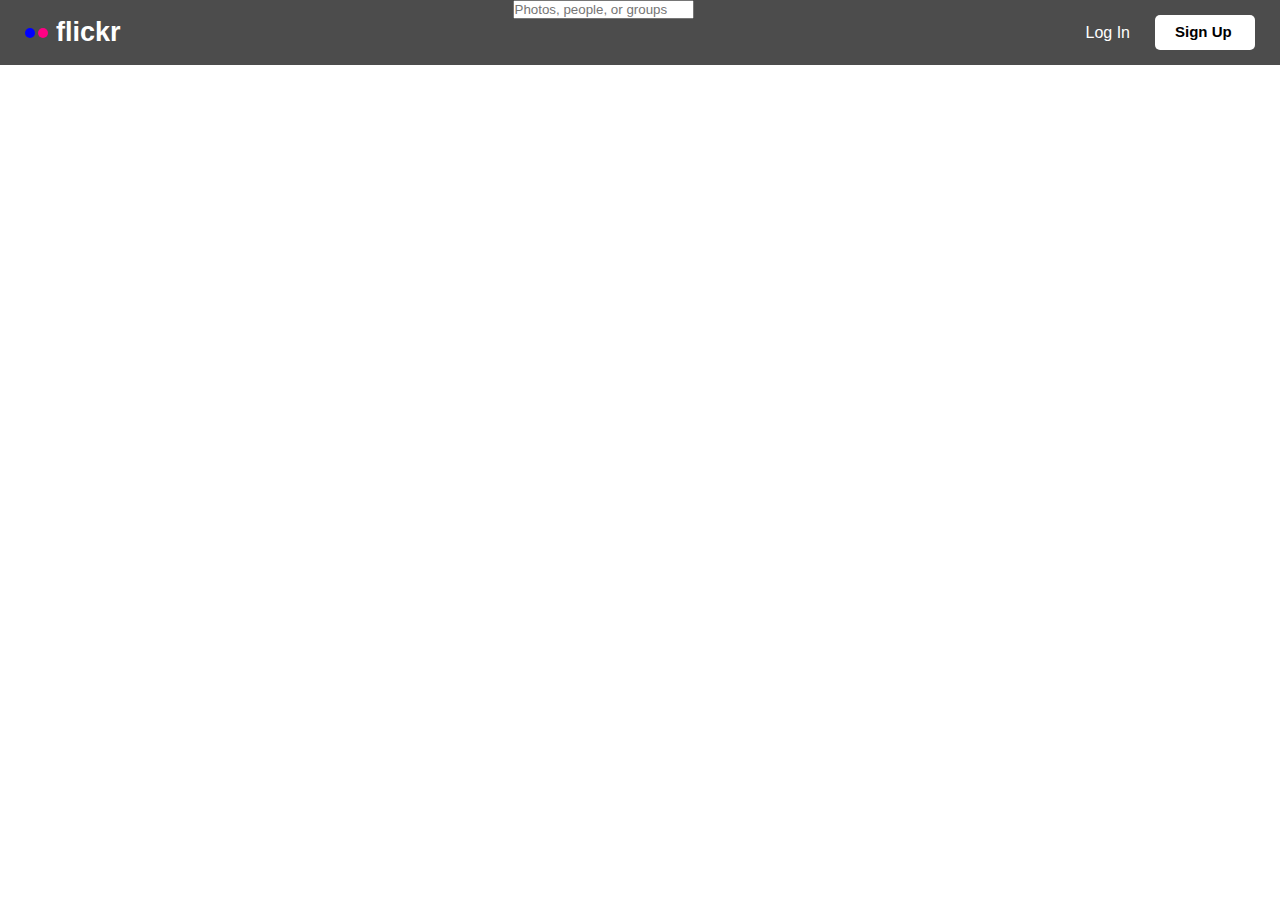
==== flickr/index.html @ f6730c96 "Edit Header" ====
<!DOCTYPE html>
<html lang="en">
<head>
    <meta charset="UTF-8">
    <meta name="viewport" content="width=device-width, initial-scale=1.0">
    <title>Flickr</title>
    <link rel="stylesheet" href="./styles.css">
    <link rel="stylesheet" href="https://cdnjs.cloudflare.com/ajax/libs/font-awesome/4.7.0/css/font-awesome.min.css">
</head>
<body>
    <div>
        <div id="header">
            <div id="logo-container">
                <div id="circles">
                    <div class="circle-1"></div>
                    <div class="circle-2"></div>
                </div>
                <div id="name">
                    <p id="logo-name">flickr</p>
                </div>
            </div>

            <div id="searchbar-container">
                <form>
                    <input type="text" placeholder="Photos, people, or groups" name="search">

                </form>
            </div>

            <div id="login-container">
                <ul id="login-signup-right">
                    <li class="login"><a href="https://flickr.com/signin">Log In</a></li>
                    <li class="signup"><a href="https://flickr.com/signup">Sign Up</a></li>
                </ul>
            </div>


        </div>
        <div id="main">

        </div>
    </div>

    <div>

    </div>
    
</body>
</html>
---- flickr/styles.css ----
* {
    box-sizing: border-box;
    margin: 0;
    padding: 0;
}


#header {
    display: flex;
    background-color: rgba(0,0,0, 0.7);
    /* opacity: 0.6; */
    justify-content: space-between;
    height: 65px;
    padding-right: 25px;
    padding-left: 25px;
}

#logo-container {
    display: flex;
    gap: 8px;
    align-items: center;
}

#circles {
    display: flex;
    gap: 3px;
}
.circle-1 {
    background-color: blue;
    width: 10px;
    height: 10px;
    border-radius: 50%;
} 
.circle-2 {
    background-color: #FF0084;
    width: 10px;
    height: 10px;
    border-radius: 50%;
} 

#logo-name {
    font-size: 27px;
    font-weight: 600;
    font-style: normal;
    color: white;
    font-family: "Proxima Nova", "helvetica neue", helvetica, arial, sans-serif;
}

#login-container {
    display: flex;
    font-family: "Proxima Nova", "helvetica neue", helvetica, arial, sans-serif;
    color: white;
}

#login-signup-right {
    display: flex;
    gap: 25px;
    flex-direction: row;
    align-items: center;
}

a,li {
    text-decoration: none;
    list-style: none;
    color: white;
    font-size: 16px;
}

.signup {
    background-color: white;
    width: 100px;
    height: 35px;
    padding: 7.5px 10px 15px 20px; 
    border-radius: 5px;
}

.signup a {
    color: black;
    font-weight: 600;
    font-size: 15px;
}
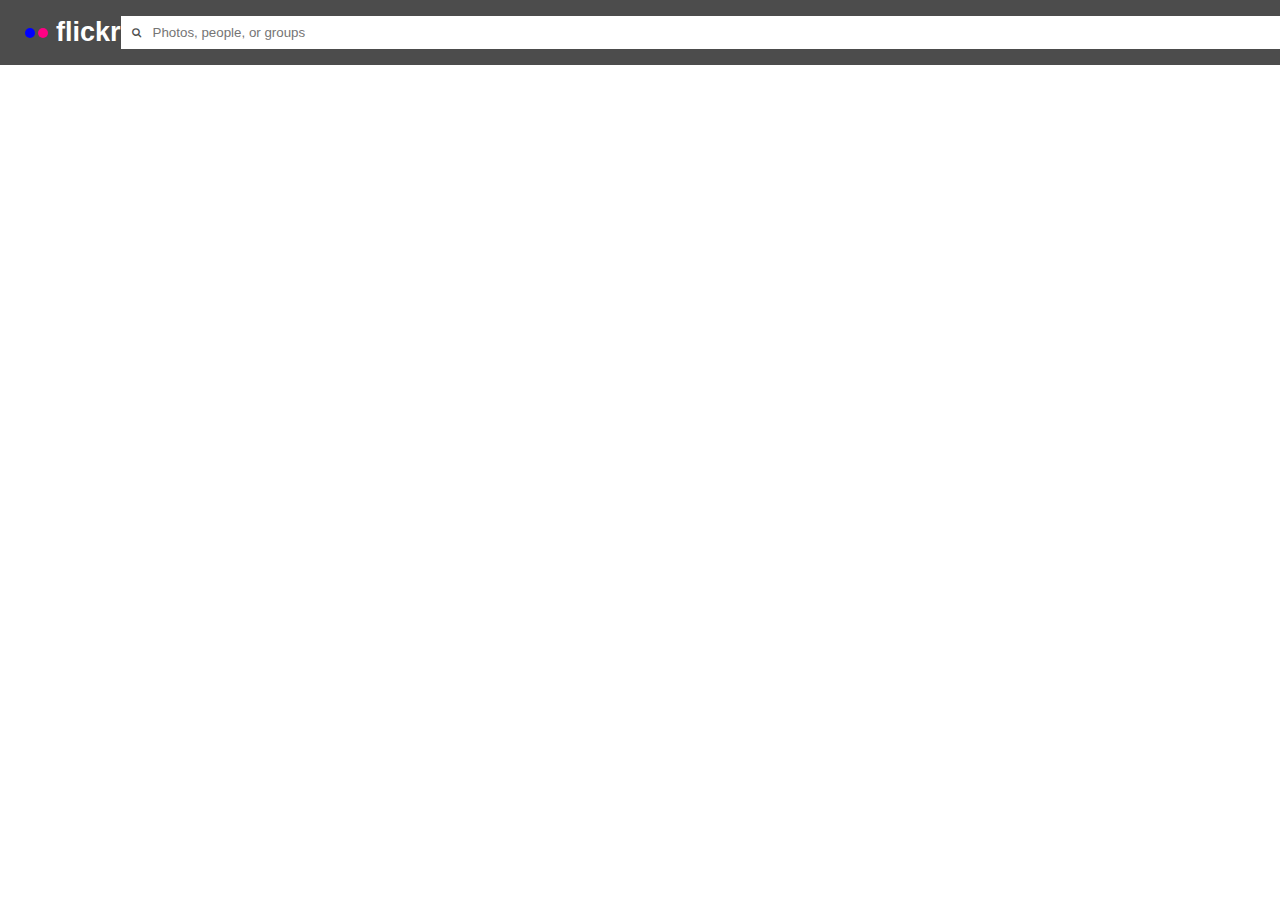
==== commit a2d1c629: "Added styles on search bar" ====
--- a/flickr/index.html
+++ b/flickr/index.html
@@ -20,10 +20,10 @@
                 </div>
             </div>
 
-            <div id="searchbar-container">
-                <form>
-                    <input type="text" placeholder="Photos, people, or groups" name="search">
-
+            <div id="searchbar">
+                <form class="searchbar-form">
+                    <input type="text" placeholder="Photos, people, or groups" name="search" class="searchbar-area">
+                    <button type="submit"><i class="fa fa-search"></i></button>
                 </form>
             </div>
 
--- a/flickr/styles.css
+++ b/flickr/styles.css
@@ -74,8 +74,34 @@
     border-radius: 5px;
 }
 
+.searchbar-form {
+    display: flex;
+    flex-direction: row-reverse;
+    justify-content: flex-end;
+    align-items: center;
+    margin-top: 16.25px;
+    width: 1325px;
+    height: 33px;
+    background-color: white;
+
+}
+
+.searchbar-area {
+    border: 1px solid white;
+}
+
+
 .signup a {
     color: black;
     font-weight: 600;
     font-size: 15px;
+}
+
+.searchbar-form button{
+    cursor: pointer;
+    color: rgba(0,0,0, 0.7);
+    padding: 10px;
+    background: white;
+    font-size: 10px;
+    border: 1px solid transparent;
 }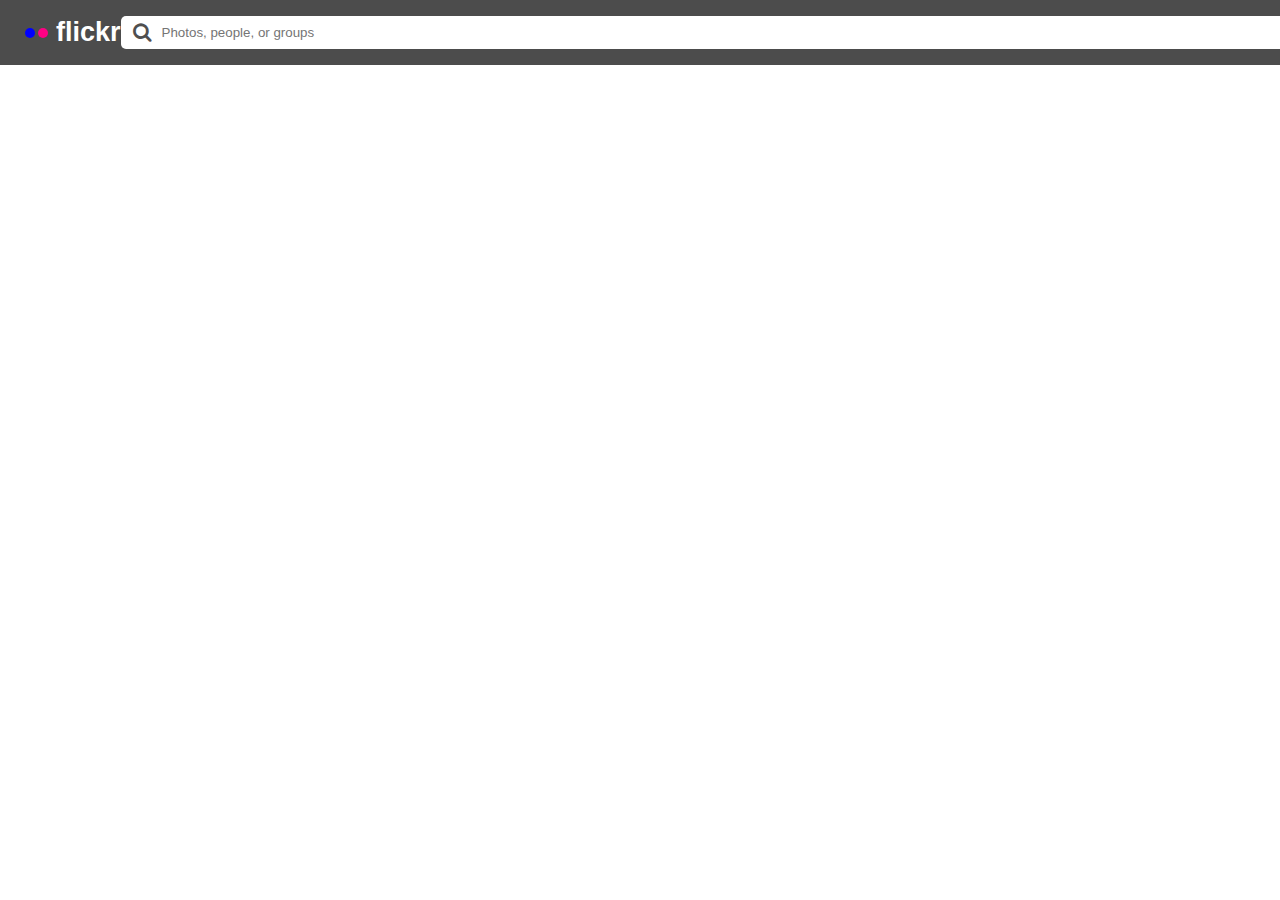
==== commit fd050ef2: "pictures for background" ====
--- a/flickr/index.html
+++ b/flickr/index.html
@@ -8,7 +8,7 @@
     <link rel="stylesheet" href="https://cdnjs.cloudflare.com/ajax/libs/font-awesome/4.7.0/css/font-awesome.min.css">
 </head>
 <body>
-    <div>
+    <div id="header-main container">
         <div id="header">
             <div id="logo-container">
                 <div id="circles">
--- a/flickr/styles.css
+++ b/flickr/styles.css
@@ -8,7 +8,6 @@
 #header {
     display: flex;
     background-color: rgba(0,0,0, 0.7);
-    /* opacity: 0.6; */
     justify-content: space-between;
     height: 65px;
     padding-right: 25px;
@@ -80,9 +79,10 @@
     justify-content: flex-end;
     align-items: center;
     margin-top: 16.25px;
-    width: 1325px;
+    width: 1360px;
     height: 33px;
     background-color: white;
+    border-radius: 5px;
 
 }
 
@@ -100,8 +100,9 @@
 .searchbar-form button{
     cursor: pointer;
     color: rgba(0,0,0, 0.7);
-    padding: 10px;
+    padding: 2px 8px 2px 11px;
     background: white;
-    font-size: 10px;
+    font-size: 20px;
     border: 1px solid transparent;
+    border-radius: 5px;
 }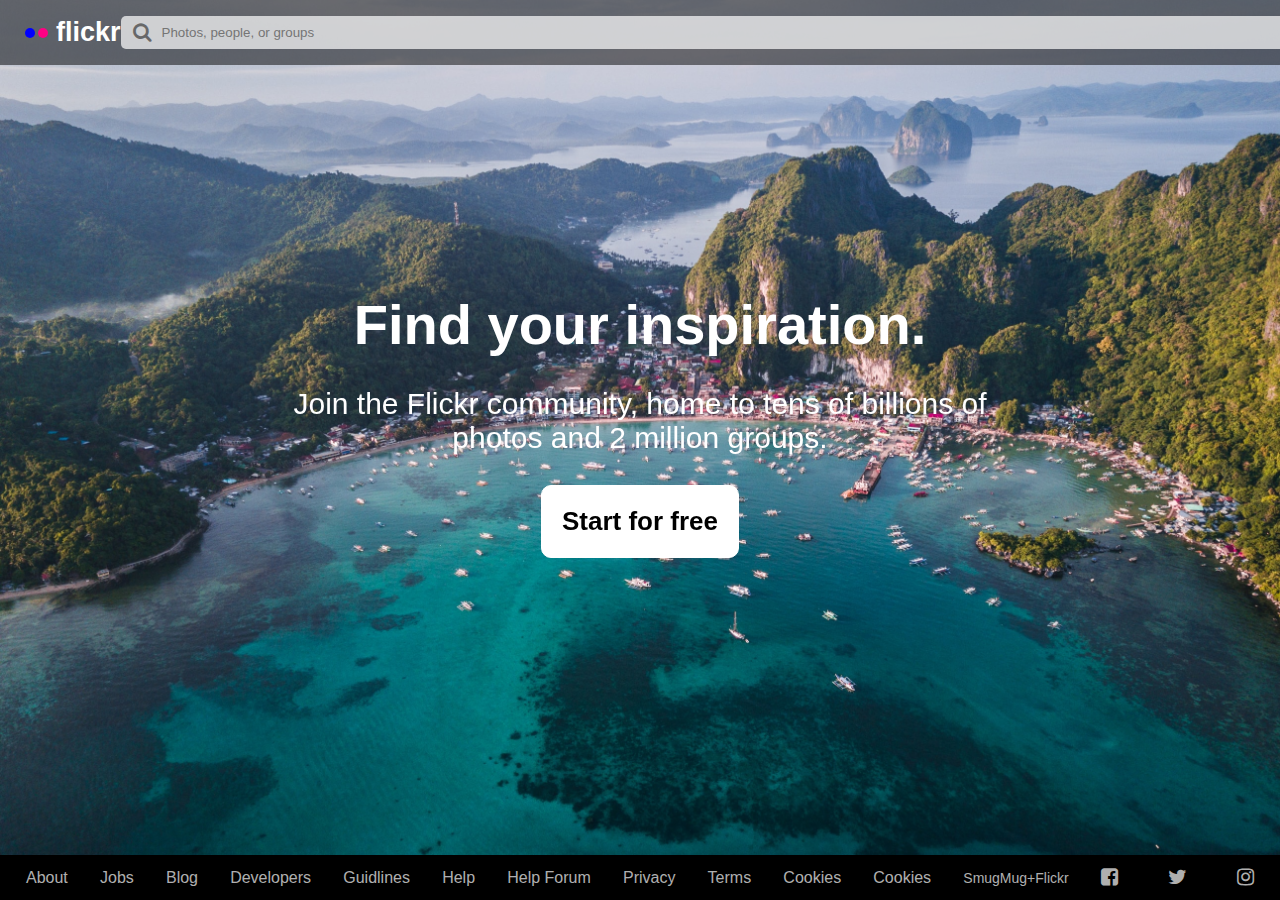
==== commit 2d49c0bf: "added footer" ====
--- a/flickr/index.html
+++ b/flickr/index.html
@@ -8,7 +8,7 @@
     <link rel="stylesheet" href="https://cdnjs.cloudflare.com/ajax/libs/font-awesome/4.7.0/css/font-awesome.min.css">
 </head>
 <body>
-    <div id="header-main container">
+    <div id="background-sh">
         <div id="header">
             <div id="logo-container">
                 <div id="circles">
@@ -33,16 +33,37 @@
                     <li class="signup"><a href="https://flickr.com/signup">Sign Up</a></li>
                 </ul>
             </div>
-
-
         </div>
         <div id="main">
-
+            <div><h1>Find your inspiration.</h1></div>
+            <div><h3>Join the Flickr community, home to tens of billions of photos and 2 million groups.</h3></div>
+            <div><button id="btn-main">Start for free</button></div>
+        </div>
+        <div id="credits">
+            <p></p>
         </div>
     </div>
 
-    <div>
 
+
+    <div id="footer">
+        <div class="about"><a href="https://flickr.com/about" target="_blank">About</a></div>
+        <div class="jobs"><a href="https://flickr.com/jobs" target="_blank">Jobs</a></div>
+        <div class="blog"><a href="https://blog.flickr.net/en" target="_blank">Blog</a></div>
+        <div class="about"><a href="https://flickr.com/services/developer" target="_blank">Developers</a></div>
+        <div class="guidlines"><a href="https://flickr.com/help/guidelines" target="_blank">Guidlines</a></div>
+        <div class="help"><a href="https://flickr.com/help/help" target="_blank">Help</a></div>
+        <div class="help-forum"><a href="https://flickr.com/help/forum" target="_blank">Help Forum</a></div>
+        <div class="privacy"><a href="https://flickr.com/help/privacy" target="_blank">Privacy</a></div>
+        <div class="terms"><a href="https://flickr.com/help/terms" target="_blank">Terms</a></div>
+        <div class="cookies"><a href="https://flickr.com/help/cookies" target="_blank">Cookies</a></div>
+        <div class="language"><a href="https://flickr.com/help/cookies" target="_blank">Cookies</a></div>
+        <div class="smugmug-flickr"><a href="https://www.smugmug.com/" target="_blank">SmugMug</a>+<a href="https://flickr.com/">Flickr</a></div>
+        <div class="socials">
+            <div><a href="https://www.facebook.com/flickr" target="_blank"><i class="fa fa-facebook-square"></i></a></div>
+            <div><a href="https://twitter.com/flickr" target="_blank"><i class="fa fa-twitter"></i></a></div>
+            <div><a href="https://www.instagram.com/flickr/" target="_blank"><i class="fa fa-instagram"></i></a></div>
+        </div>
     </div>
     
 </body>
--- a/flickr/styles.css
+++ b/flickr/styles.css
@@ -4,10 +4,39 @@
     padding: 0;
 }
 
+#background-sh {
+    width: 100%;
+    height: 95vh;
+    background-position: center center;
+    background-size: cover;
+    background-repeat: no-repeat;
+    backface-visibility: hidden;
+    animation: shBg 20s linear infinite;
+    animation-timing-function: ease-in-out;
+    background-image: url(./background-photos/p1-eibner-saliba.jpg);
+}
+
+@keyframes shBg {
+    0% {
+        background-image: url(./background-photos/p1-eibner-saliba.jpg);
+    }
+    25% {
+        background-image: url(./background-photos/p2-paolo-syiaco.jpg);
+    }
+    50% {
+        background-image: url(./background-photos/p3-david-reynolds.jpg);
+    }
+    75% {
+        background-image: url(./background-photos/p4-cris-tagupa.jpg);
+    }
+    100%  {
+        background-image: url(./background-photos/p5-sean-yoro.jpg);
+    }
+}
 
 #header {
     display: flex;
-    background-color: rgba(0,0,0, 0.7);
+    background-color: rgba(0,0,0, 0.5);
     justify-content: space-between;
     height: 65px;
     padding-right: 25px;
@@ -81,13 +110,14 @@
     margin-top: 16.25px;
     width: 1360px;
     height: 33px;
-    background-color: white;
+    background-color: rgba(255,255,255, 0.7);
     border-radius: 5px;
 
 }
 
 .searchbar-area {
-    border: 1px solid white;
+    border: 1px solid transparent;
+    background-color: rgba(255,255,255, 0.0);
 }
 
 
@@ -99,10 +129,83 @@
 
 .searchbar-form button{
     cursor: pointer;
-    color: rgba(0,0,0, 0.7);
+    color: rgba(0,0,0, 0.5);
     padding: 2px 8px 2px 11px;
-    background: white;
+    background-color: transparent;
     font-size: 20px;
     border: 1px solid transparent;
     border-radius: 5px;
-}+}
+
+#main {
+    width: 100%;
+    height: 80vh;
+    display: flex;
+    flex-direction: column;
+    align-items: center;
+    justify-content: center;
+    gap: 30px;
+}
+
+#main h1 {
+    color: white;
+    font-family: "Proxima Nova", "helvetica neue", helvetica, arial, sans-serif;
+    font-weight: 600;
+    font-size: 56px;
+}
+
+#main h3 {
+    width: 73%;
+    margin: auto;    
+    color: white;
+    font-family: "Proxima Nova", "helvetica neue", helvetica, arial, sans-serif;
+    font-weight: 400;
+    text-align: center;
+    font-size: 30px;
+}
+
+#btn-main {
+    background-color: white;
+    border: 1px solid white;
+    color: black;
+    font-size: 26px;
+    font-weight: bold;
+    padding: 20px;
+    border-radius: 10px;
+}
+
+#footer {
+    background-color: black;
+    height: 5vh;
+    width: 100%;
+    padding-right: 25px;
+    padding-left: 25px;
+    display: flex;
+    justify-content: space-between;
+    align-items: center;
+    font-family: "Proxima Nova", "helvetica neue", helvetica, arial, sans-serif;
+    color: rgba(255,255,255, 0.7);
+    font-size: 14px;
+    border: 1px solid black;
+}
+
+.smugmug-flickr a{
+    color: rgba(255,255,255, 0.7);
+    font-size: 14px;
+}
+
+.socials {
+    display: flex;
+    gap: 50px;
+}
+.socials i {
+    font-size: 20px;
+}
+#footer a {
+    color: rgba(255,255,255, 0.7);
+}
+
+#footer :hover{
+    color: white;
+}
+
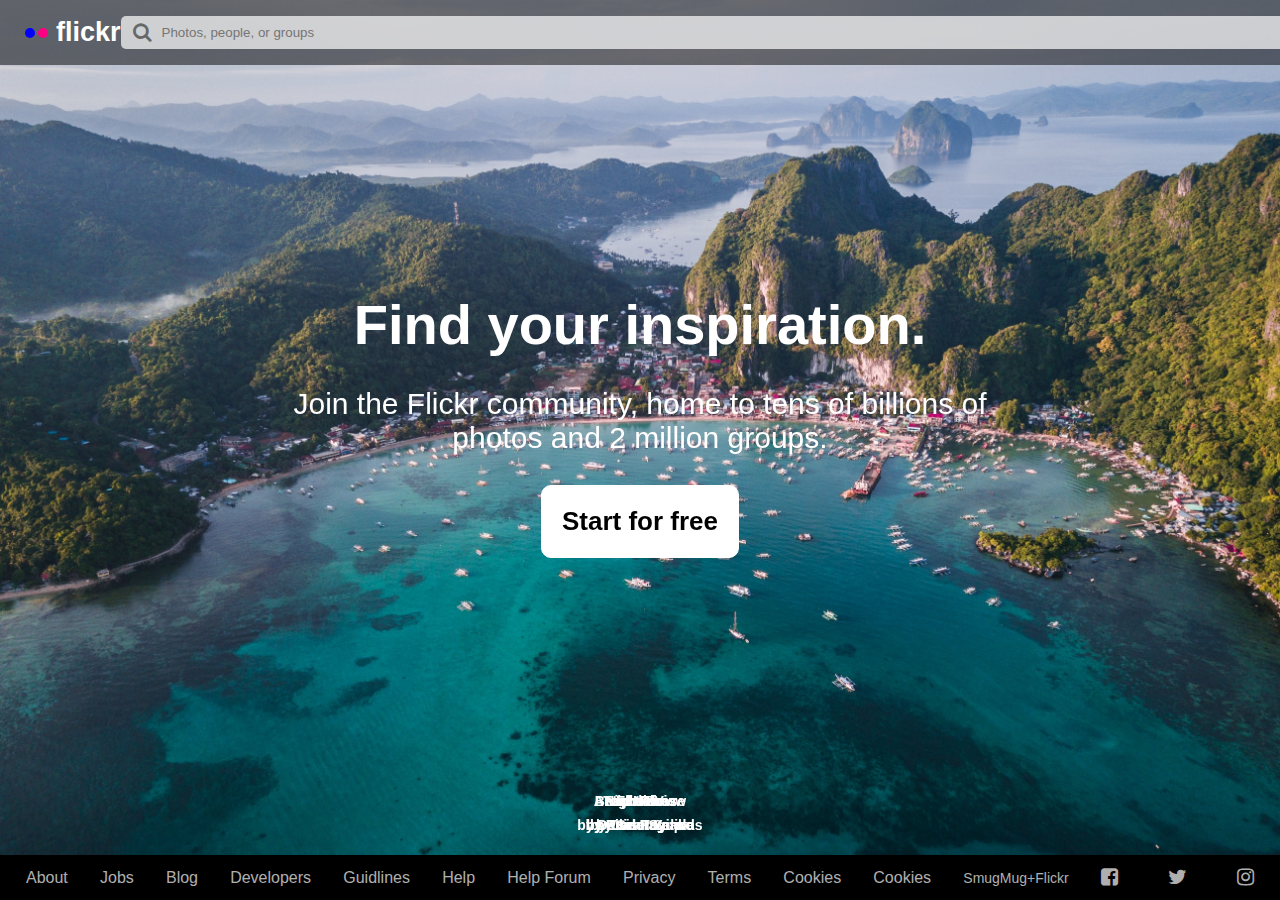
==== commit 4291293e: "credits" ====
--- a/flickr/index.html
+++ b/flickr/index.html
@@ -40,7 +40,26 @@
             <div><button id="btn-main">Start for free</button></div>
         </div>
         <div id="credits">
-            <p></p>
+            <div class="cc-1">
+                <p class="c-itm1">El Nido</p>
+                <p class="c-itm1">by Eibner Saliba</p>
+            </div>
+            <div class="cc-2">
+                <p class="c-itm2">Antipolo View</p>
+                <p class="c-itm2">by Paolo Syiaco</p>
+            </div>
+            <div class="cc-3">
+                <p class="c-itm3">Turtle Bros</p>
+                <p class="c-itm3">by David Reynolds</p>
+            </div>
+            <div class="cc-4">
+                <p class="c-itm4">Beach Please</p>
+                <p class="c-itm4">by Cris Tagupa</p>
+            </div>
+            <div class="cc-5">
+                <p class="c-itm5">Night View</p>
+                <p class="c-itm5">by Sean Yoro</p>
+            </div>
         </div>
     </div>
 
--- a/flickr/styles.css
+++ b/flickr/styles.css
@@ -209,3 +209,93 @@
     color: white;
 }
 
+#credits {
+    display: flex;
+    justify-content: center;
+    color: white;
+    font-size: 14px;
+    font-weight: bold;
+    font-family: "Proxima Nova", "helvetica neue", helvetica, arial, sans-serif;
+}
+
+#credits p {
+    margin-top: 8px;
+}
+.cc-1, .cc-2, .cc-3, .cc-4, .cc-5{
+    text-align: center;
+    position: absolute;
+    display: block;
+    animation-duration: 20s;
+    animation-timing-function: ease-in-out;
+    animation-iteration-count: infinite;
+}
+
+.cc-1{
+	animation-name: c-anim-1;
+}
+.cc-2{
+	animation-name: c-anim-2;
+}
+.cc-3{
+	animation-name: c-anim-3;
+}
+.cc-4{
+	animation-name: c-anim-4;
+}
+.cc-5{
+	animation-name: c-anim-5;
+}
+
+@keyframes c-anim-1 {
+    0%, 20% {
+        opacity: 1;
+    }
+    20%, 100% {
+        opacity: 0;
+    }
+}
+
+@keyframes c-anim-2 {
+    0%, 19% {
+        opacity: 0;
+    }
+    20%, 40% {
+        opacity: 1;
+    }
+    41%, 100% {
+        opacity: 0;
+    }
+}
+
+@keyframes c-anim-3 {
+    0%, 40% {
+        opacity: 0;
+    }
+    41%, 60% {
+        opacity: 1;
+    }
+    61%, 100% {
+        opacity: 0;
+    }
+}
+
+@keyframes c-anim-4 {
+    0%, 60% {
+        opacity: 0;
+    }
+    61%, 80% {
+        opacity: 1;
+    }
+    81%, 100% {
+        opacity: 0;
+    }
+}
+
+@keyframes c-anim-5 {
+    0%, 80% {
+        opacity: 0
+    }
+    81%, 100% {
+        opacity: 1;
+    }
+}